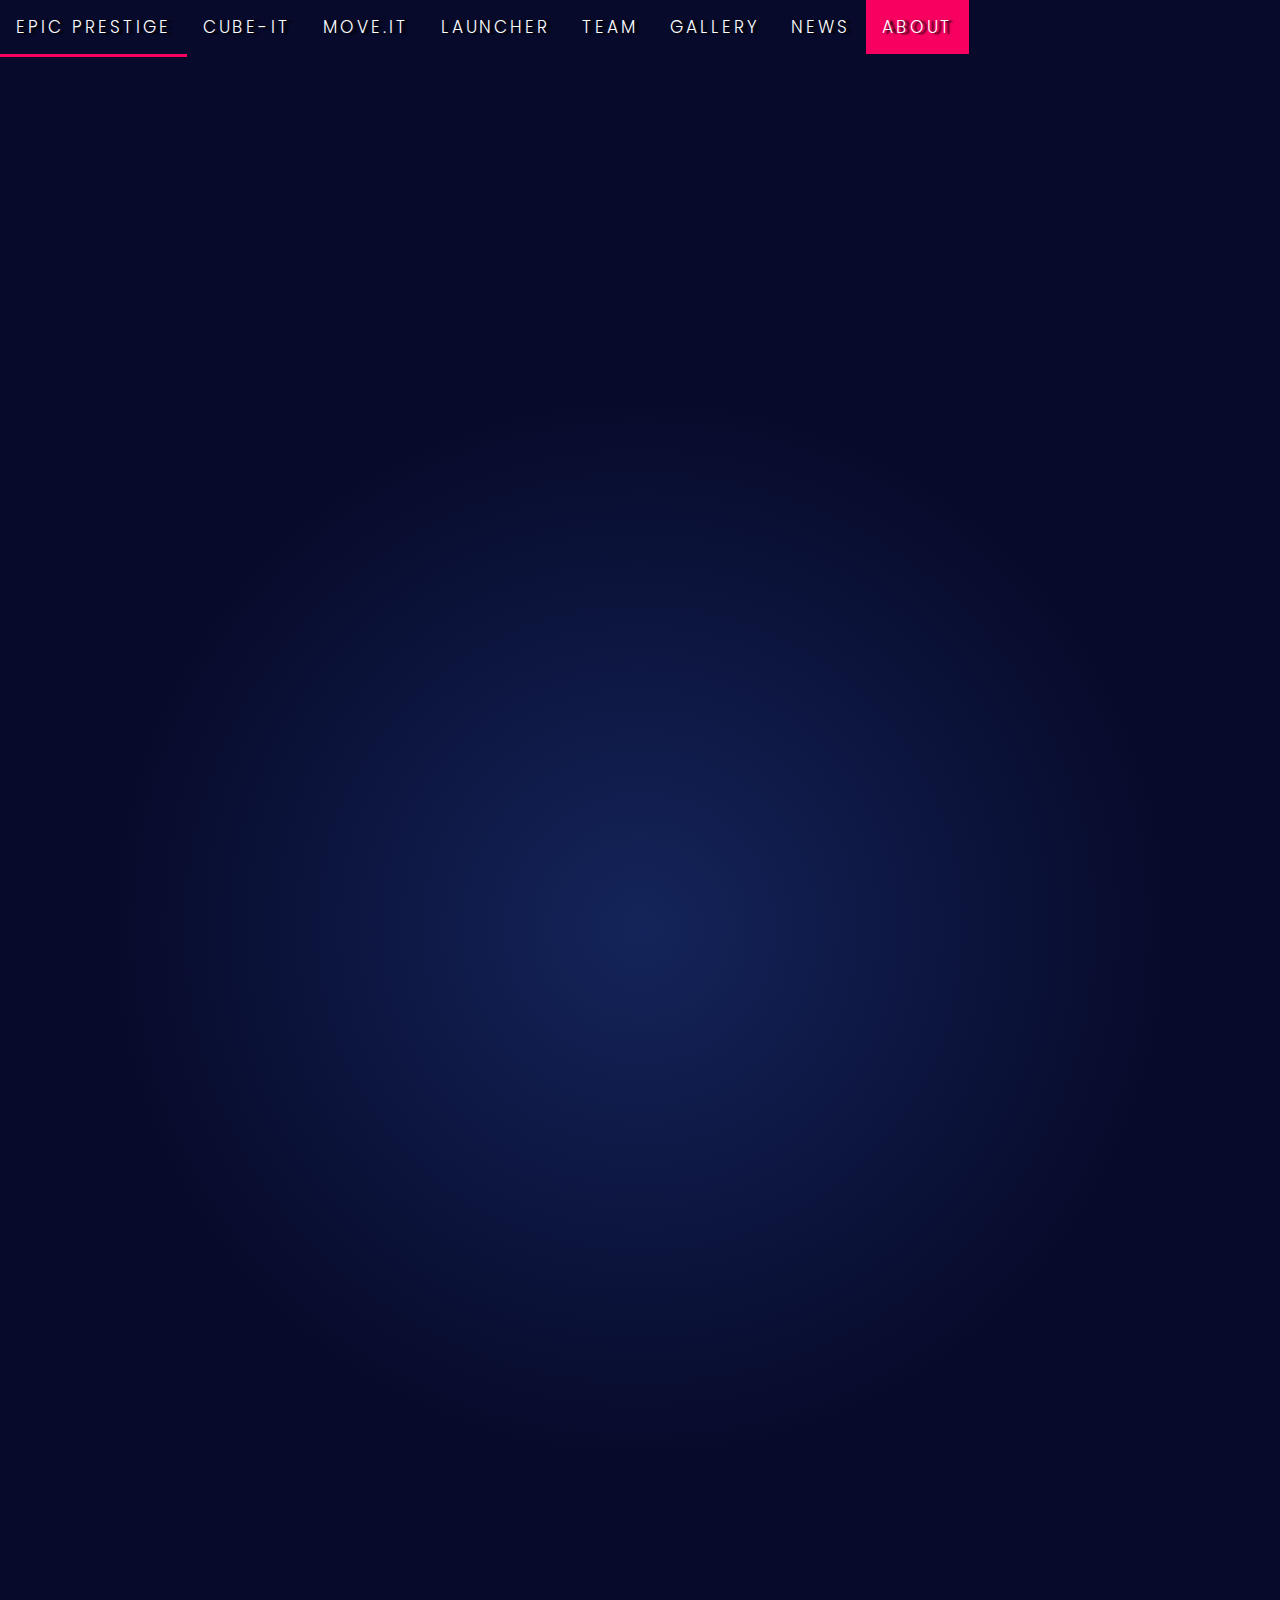
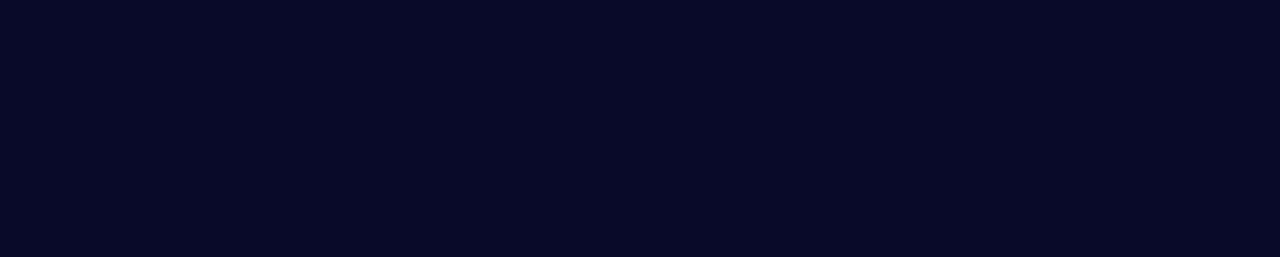
==== about.html @ 589edd21 "Major update" ====
<!DOCTYPE html>
<html lang="en">
  <head>
    <meta charset="UTF-8" />
    <meta name="viewport" content="width=device-width, initial-scale=1.0" />
    <meta http-equiv="X-UA-Compatible" content="ie=edge" />
    <link rel="Icon" href="assets/img/EpicPrestigeLogoPng.png" />
    <link
      href="https://fonts.googleapis.com/css?family=Poppins:100,300,500&display=swap"
      rel="stylesheet"
    />
    <link rel="" href="./assets/js/app.js">
    <title>Team</title>
    <!--Main style-->
    <link
      rel="icon"
      type="x/icon"
      sizes="1500x1500"
      href="assets/img/EpicPrestigeLogoPng.ico"
    />
    <link rel="stylesheet" href="assets/css/style.css" />
  </head>
  <body>
    <div class="body">
      <!-- This is the nav bar-->
      <header>
        <div class="topnav" id="myTopnav">
          <a href="./index.html">Epic Prestige</a>
          <a href="./cube-it.html">cube-it</a>
          <a href="./Move-it.html">Move.It</a>
          <a href="./launcher.html">launcher</a>
          <a href="./team.html" >team</a>
          <a href="./gallery.html">gallery</a>
          <a href="./news.html">news</a>
          <a href="./about.html"  class="active">about</a>
          <a href="javascript:void(0);" class="icon" onclick="myFunction()">
            <svg width="30" height="20" viewBox="0 0 43 23" fill="none" xmlns="http://www.w3.org/2000/svg">
              <line y1="1.5" x2="43" y2="1.5" stroke="white" stroke-width="3"/>
              <line y1="11.5" x2="28" y2="11.5" stroke="white" stroke-width="3"/>
              <line y1="21.5" x2="16" y2="21.5" stroke="white" stroke-width="3"/>
              </svg>
          </a>
        </div>
      </header>  

      <!--Main content-->
      <main>

        <!--main page-->

        <section class="page">
          <div class="details">
            <h1>
              
            </h1>
            <h2>
              
            </h2>
            <p>
             
            </p>
          </div>
          <div class="hero">
            
          </div>
        </section>

        <!--Second page-->

        <section class="page">
          <div class="details">
            <h1> 
               
            </h1>
            <h2>
              
            </h2>
            <p>
              
            </p>
          </div>
          <div class="hero">
            
          </div>
        </section>
      </div>
      </main>
    </div>
    <!-- this is the JavaScript-->
    <script>
    function myFunction() {
      var x = document.getElementById("myTopnav");
      if (x.className === "topnav") {
        x.className += " responsive";
      } else {
        x.className = "topnav";
      }
    }
    </script>
  </body>
</html>
---- assets/css/style.css ----
*,
*::before,
*::after {
  margin: 0;
  padding: 0;
  box-sizing: border-box;
}

body {
  font-family: "Poppins", sans-serif;
  text-transform: uppercase;
  letter-spacing: 3px;
  text-shadow: 4px 1px 2px #000000;
}

a {
  display: flex;
}

/* background colour */
.body {
  color: white;
  background: radial-gradient(
    540px at 50% 50%,
    #213577 0%,
    #14245a 0.01%,
    #070a2a 100%
  );
}
/* This is the nav bar */
.topnav {
  overflow: hidden;
}

.topnav a {
  float: left;
  display: block;
  color: #ffffff;
  text-align: center;
  padding: 14px 16px;
  text-decoration: none;
  font-size: 17px;
  font-weight: 300;
}

.topnav a:hover {
  border-bottom: solid #f70060;
}

.topnav a.active {
  background-color: #f70060;
  color: #ffffff;
}

.topnav .icon {
  display: none;
}
/* thise are the pages*/
.page {
  min-height: 100vh;
  display: grid;
  grid-template-columns: 5% 1fr 1fr 1fr 5%;
}
.page-cubeit {
  height: 100vh;
}
.page-gallery {
  height: 100vh;
}
.page-cubeit h1 {
  margin-top: 50px;
  margin-bottom: 50px;
  text-align: center;
  font-weight: 500;
  font-size: 30px;
}
.page-cubeit h2 {
  margin-top: 40px;
  font-weight: 300;
  font-size: 34px;
  text-align: center;
}
.page-cubeit p {
  font-weight: 100;
  font-size: 26px;
  text-align: center;
  padding-left: 15px;
  padding-right: 15px;
}

.page-gallery h1 {
  margin-top: 50px;
  margin-bottom: 50px;
  text-align: center;
  font-weight: 500;
  font-size: 30px;
}
.page-gallery h2 {
  margin-top: 40px;
  font-weight: 300;
  font-size: 34px;
  text-align: center;
}
.page-gallery p {
  font-weight: 100;
  font-size: 26px;
  text-align: center;
  padding-left: 15px;
  padding-right: 15px;
  margin-bottom: 15px;
}
.page-gallery img {
  margin-bottom: 10px;
  border: solid 5px #ffffff;
}
/*Image grid*/
.hero {
  overflow: hidden;
  height: 500px;
  align-self: center;
  justify-self: center;
  display: flex;
}
/*The inside images*/
.hero img {
  height: 500px;
  transition: transform 0.3s ease-out;
  cursor: pointer;
}
.mainImg-right {
  transform: translate(0%, 10%);
}
.mainImg-left {
  transform: translate(0%, -10%);
}
.hero:hover .mainImg-right {
  transform: translate(0%, 0%);
}
.hero:hover .mainImg-left {
  transform: translate(0%, 0%);
}
/*The text on the side*/
.details {
  grid-column: 2/3;
  align-self: end;
}
.details h1 {
  font-size: 64px;
  font-weight: 300;
}
.details h2 {
  font-size: 42px;
  font-weight: 100;
  padding: 20px 0px;
}
.details p {
  font-size: 24px;
  font-weight: 100;
  padding: 20px 0px 50px 0px;
  margin-bottom: 45px;
}
/* the button */
#download a:link,
a:visited {
  background-color: #000;
  color: #ffffff;
  padding: 14px 25px;
}
.button {
  align-self: center;
  display: flex;
  margin-left: 50px;
  float: left;
}
h1 a {
  text-decoration: none;
}

#download a:hover,
a:active {
  color: #000;
  background-color: #ffffff;
}
#download a {
  font-size: 16px;
  font-weight: 300;
  text-decoration: none;
}

.row > .column {
  padding: 0 8px;
}

.row:after {
  content: "";
  display: table;
  clear: both;
}

.column {
  float: left;
  width: 25%;
}

/* The Modal (background) */
.modal {
  display: none;
  position: fixed;
  z-index: 1;
  padding-top: 100px;
  left: 0;
  top: 0;
  width: 100%;
  height: 100%;
  overflow: auto;
  background-color: black;
}

/* Modal Content */
.modal-content {
  position: relative;
  background-color: #f70060;
  margin: auto;
  padding: 0;
  width: 90%;
  max-width: 1200px;
}

/* The Close Button */
.close {
  color: #f70060;
  position: absolute;
  top: 10px;
  right: 25px;
  font-size: 35px;
  font-weight: bold;
}

.close:hover,
.close:focus {
  color: #ffffff;
  text-decoration: none;
  cursor: pointer;
}

.mySlides {
  display: none;
}

.cursor {
  cursor: pointer;
}

/* Next & previous buttons */
.prev,
.next {
  cursor: pointer;
  position: absolute;
  top: 50%;
  width: auto;
  padding: 16px;
  margin-top: -50px;
  color: #f70060;
  font-weight: bold;
  font-size: 20px;
  transition: 0.6s ease;
  border-radius: 0 3px 3px 0;
  user-select: none;
  -webkit-user-select: none;
}

/* Position the "next button" to the right */
.next {
  right: 0;
  border-radius: 3px 0 0 3px;
}

/* On hover, add a black background color with a little bit see-through */
.prev:hover,
.next:hover {
  background-color: rgba(0, 0, 0, 0.8);
}

/* Number text (1/3 etc) */
.numbertext {
  color: #f70060;
  font-size: 12px;
  padding: 8px 12px;
  position: absolute;
  top: 0;
}

img {
  margin-bottom: -4px;
}

.caption-container {
  text-align: center;
  background-color: black;
  padding: 2px 16px;
  color: #f70060;
}

.caption-container p {
  font-weight: 300;
}

.demo {
  opacity: 0.6;
}

.active,
.demo:hover {
  opacity: 1;
}

img.hover-shadow {
  transition: 0.3s;
}

.hover-shadow:hover {
  box-shadow: 0 4px 8px 0 rgba(0, 0, 0, 0.2), 0 6px 20px 0 rgba(0, 0, 0, 0.19);
}
@media screen and (max-width: 1400px) {
  .hero img {
    height: 450px;
    margin-left: 150px;
  }
}
/* Responsive for tablets */
@media screen and (max-width: 1024px) {
  .page {
    grid-template-columns: 5% 1fr 5%;
    grid-template-rows: 2fr 1fr;
    align-items: center;
  }
  .hero {
    grid-column: 2/3;
    height: auto;
  }
  .hero img {
    height: 400px;
  }
  .details {
    grid-row: 2/3;
    grid-column: 2/3;
    text-align: center;
  }
  .details h1 {
    font-size: 48px;
  }
  .details h2 {
    font-size: 38px;
  }
  .nav-links {
    width: 65%;
  }
  .button {
    margin-left: 110px;
  }
  .column {
    width: 1020px;
  }
  .button {
    float: left;
  }
}

/* Responsive for phones */
@media screen and (max-width: 768px) {
  .page {
    grid-template-rows: 1fr 1fr;
  }
  .page-cubeit {
    height: 250vh;
  }
  .page-gallery {
    height: 200vh;
  }
  .hero img {
    height: 390px;
  }
  .details h1 {
    font-size: 38px;
  }
  .details h2 {
    font-size: 28px;
  }
  .nav-links {
    display: none;
  }
  .logo a {
    display: none;
  }
  .burger {
    display: flex;
  }
  .button {
    margin-left: 70px;
  }
  .column h2 {
    font-size: 24px;
    margin-bottom: 10px;
    margin-left: 35px;
  }
  .column p {
    font-size: 18px;
    margin-bottom: 25px;
    margin-left: 35px;
  }
  .column {
    display: block;
    width: 340px;
    float: left;
  }
  .column img {
    margin-left: 20px;
  }
  .button {
    margin-top: 20px;
  }
}

@media screen and (max-width: 667px) {
  .page-cubeit {
    height: 50vh;
  }
  .small-page {
    height: 100vh;
  }
  .page {
    height: 230vh;
  }
  .page-gallery {
    height: 250vh;
  }
  .hero img a {
    height: 50%;
  }
  .details {
    margin-top: 150px;
    margin-bottom: 150px;
  }
  .row {
    display: block;
    margin-left: 30px;
  }
}
@media (max-width: 568px) {
  .page-cubeit {
    height: 390vh;
  }
  .column {
    display: block;
    width: 290px;
    float: left;
  }
}

@media screen and (max-width: 768px) {
  .topnav a:not(:first-child) {
    display: none;
  }
  .topnav a.icon {
    float: right;
    display: block;
  }
}

@media screen and (max-width: 768px) {
  .topnav.responsive {
    position: relative;
  }
  .topnav.responsive .icon {
    position: absolute;
    right: 0;
    top: 0;
  }
  .topnav.responsive a {
    float: none;
    display: block;
    text-align: left;
  }
}
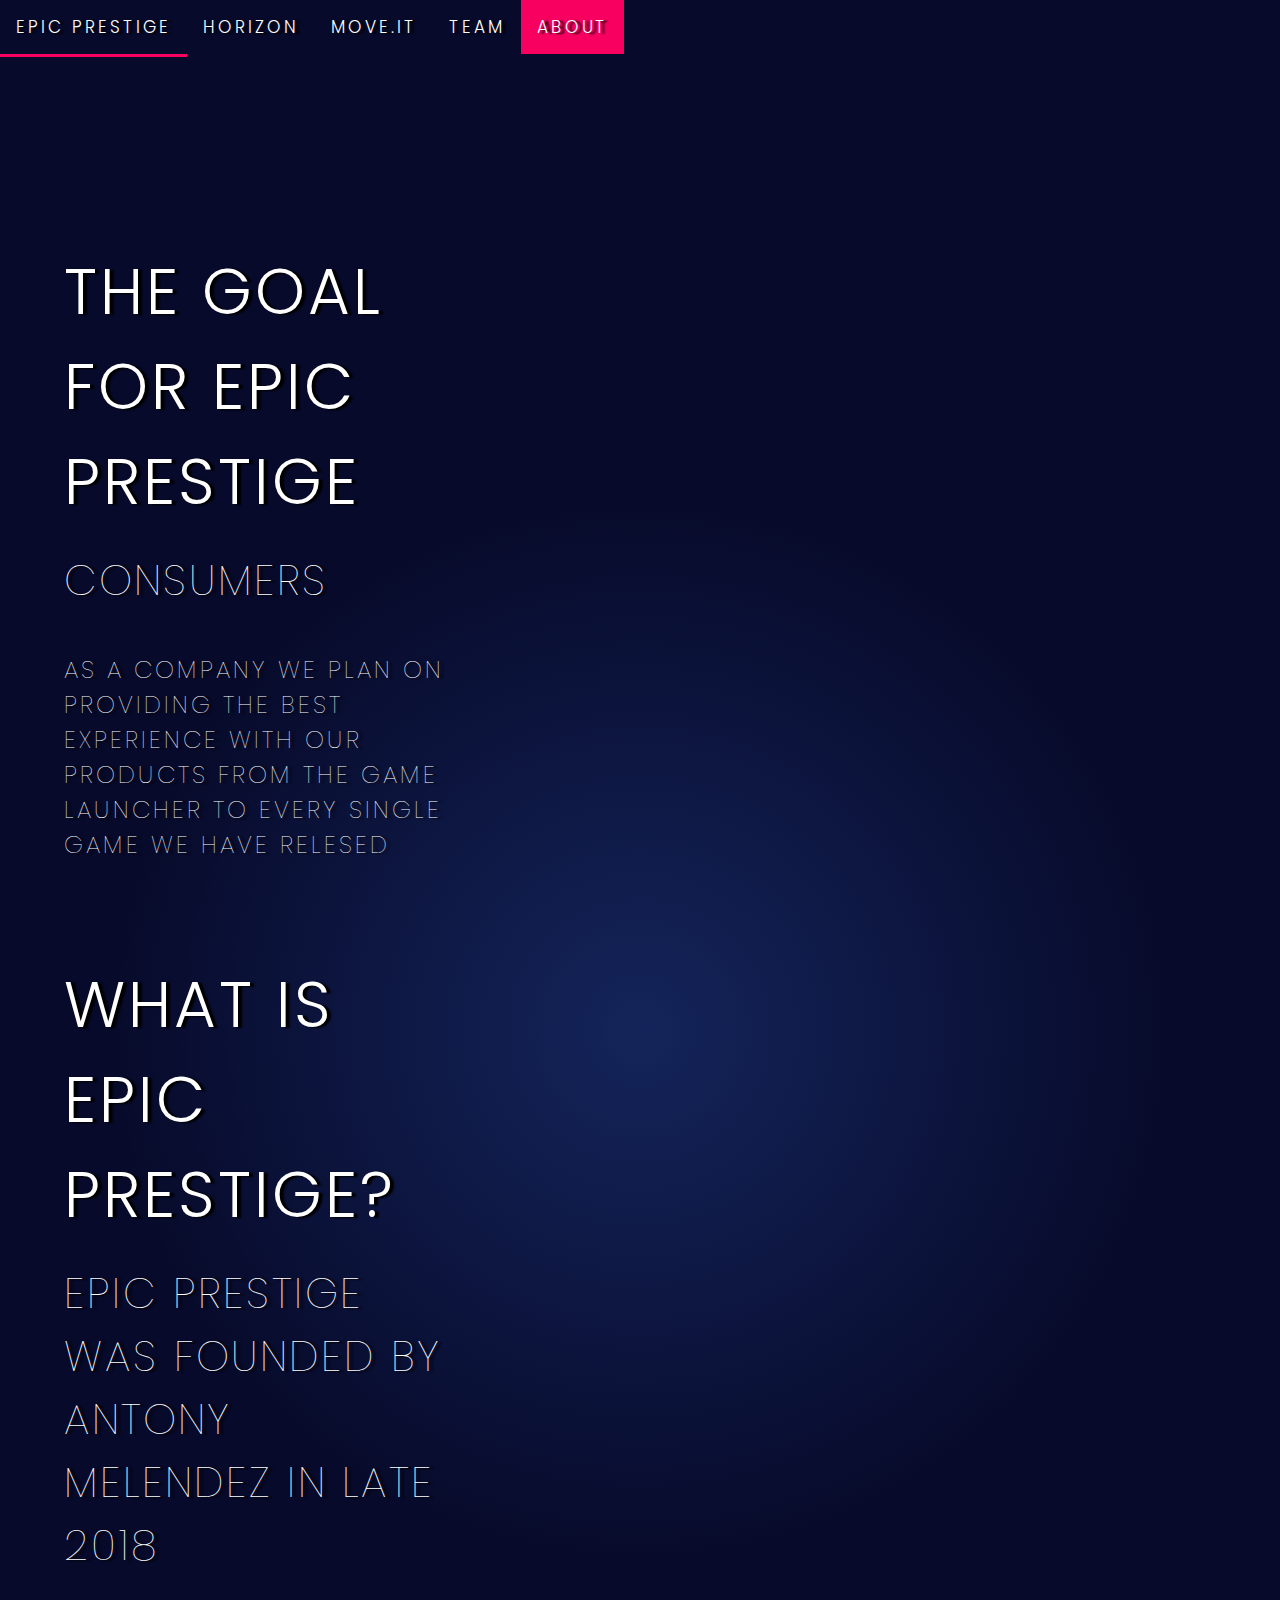
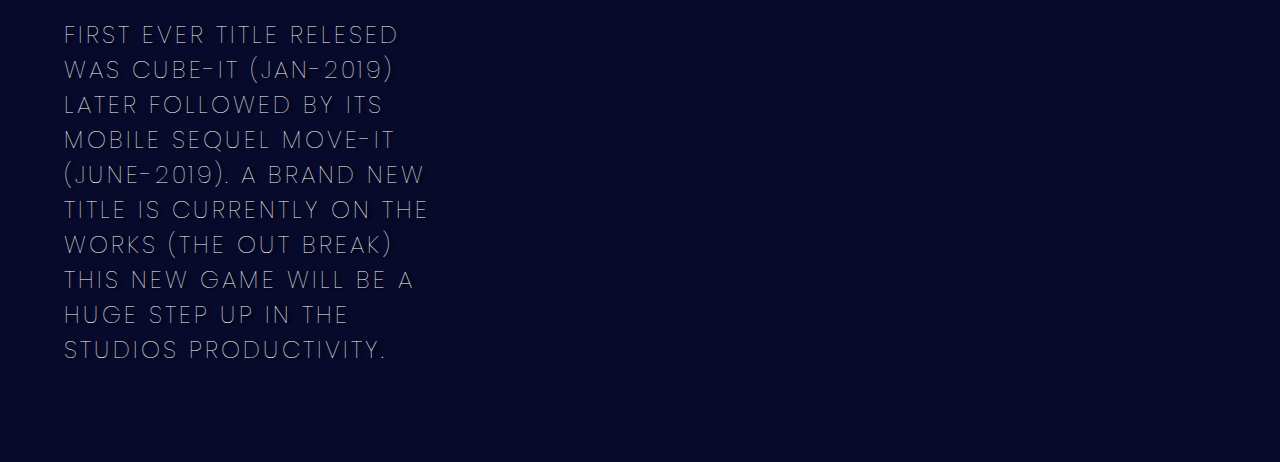
==== commit d0da9f77: "new" ====
--- a/about.html
+++ b/about.html
@@ -26,12 +26,9 @@
       <header>
         <div class="topnav" id="myTopnav">
           <a href="./index.html">Epic Prestige</a>
-          <a href="./cube-it.html">cube-it</a>
+          <a href="./cube-it.html">Horizon</a>
           <a href="./Move-it.html">Move.It</a>
-          <a href="./launcher.html">launcher</a>
           <a href="./team.html" >team</a>
-          <a href="./gallery.html">gallery</a>
-          <a href="./news.html">news</a>
           <a href="./about.html"  class="active">about</a>
           <a href="javascript:void(0);" class="icon" onclick="myFunction()">
             <svg width="30" height="20" viewBox="0 0 43 23" fill="none" xmlns="http://www.w3.org/2000/svg">
@@ -51,13 +48,14 @@
         <section class="page">
           <div class="details">
             <h1>
-              
+              The goal for epic prestige
             </h1>
             <h2>
-              
+              consumers
             </h2>
             <p>
-             
+             As a company we plan on providing the best experience with our products
+             from the game launcher to every single game we have relesed 
             </p>
           </div>
           <div class="hero">
@@ -70,13 +68,15 @@
         <section class="page">
           <div class="details">
             <h1> 
-               
+               What is epic prestige?
             </h1>
             <h2>
-              
+              Epic prestige was founded by Antony Melendez in late 2018
             </h2>
             <p>
-              
+              First ever title relesed was cube-it (JAN-2019) later followed by its mobile sequel 
+              Move-it (June-2019). A brand new title is currently on the works (The Out break)
+              This new game will be a huge step up in the studios productivity.
             </p>
           </div>
           <div class="hero">
--- a/assets/css/style.css
+++ b/assets/css/style.css
@@ -324,7 +324,7 @@
 @media screen and (max-width: 1400px) {
   .hero img {
     height: 450px;
-    margin-left: 150px;
+    margin: 150px;
   }
 }
 /* Responsive for tablets */
